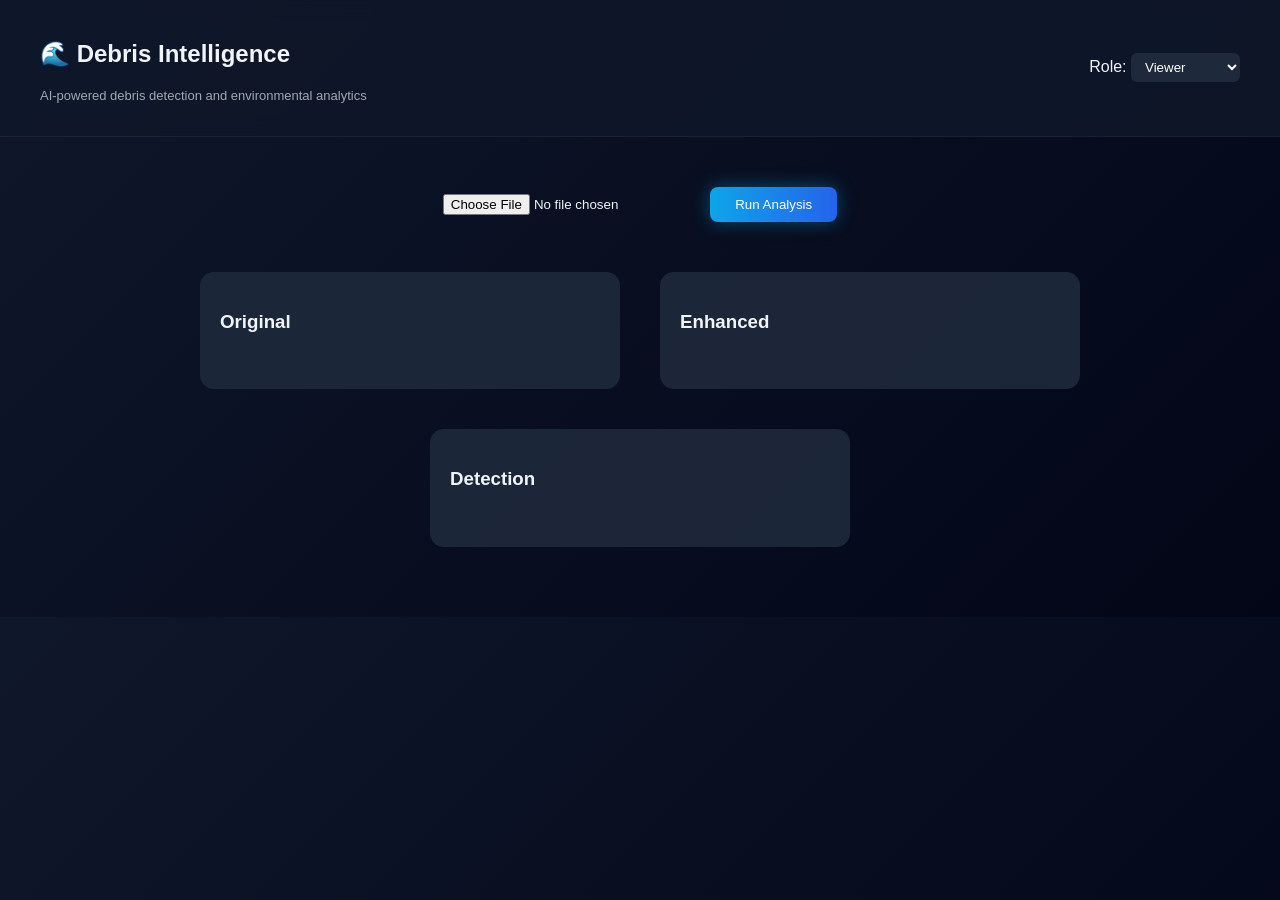
==== frontend/index.html @ 080b069a "Initial commit - Debris Intelligence full stack app" ====
<!DOCTYPE html>
<html>
<head>
    <title>Debris Intelligence</title>
    <link rel="stylesheet" href="style.css">
</head>
<body>

<div class="navbar">
    <div>
        <h2>🌊 Debris Intelligence</h2>
        <p class="tagline">AI-powered debris detection and environmental analytics</p>
    </div>
    <div>
        <label>Role:</label>
        <select id="roleSelect">
            <option value="viewer">Viewer</option>
            <option value="analyst">Analyst</option>
            <option value="researcher">Researcher</option>
        </select>
    </div>
</div>

<div class="upload-section">
    <input type="file" id="fileInput" accept="image/*,video/*">
    <button onclick="uploadFile()">Run Analysis</button>
    <p id="loading" class="hidden">Processing...</p>
</div>

<div id="results" class="hidden">

    <div class="card">
        <h3>Original</h3>
        <img id="originalImg" />
    </div>

    <div class="card">
        <h3>Enhanced</h3>
        <img id="enhancedImg" />
    </div>

    <div class="card">
        <h3>Detection</h3>
        <img id="detectedImg" />
    </div>

    <div class="card analystOnly hidden">
        <h3>Spatial Heatmap (Video Only)</h3>
        <img id="heatmapImg" />
    </div>

    <div class="card researcherOnly hidden">
        <h3>Analytics</h3>
        <div id="stats"></div>
    </div>

</div>

<script src="script.js"></script>
</body>
</html>
---- frontend/style.css ----
body {
    margin: 0;
    font-family: 'Segoe UI', sans-serif;
    background: linear-gradient(135deg, #0f172a, #020617);
    color: #f1f5f9;
}

.navbar {
    display: flex;
    justify-content: space-between;
    align-items: center;
    padding: 20px 40px;
    background: rgba(15, 23, 42, 0.9);
    backdrop-filter: blur(10px);
    border-bottom: 1px solid rgba(255,255,255,0.05);
}

.tagline {
    font-size: 13px;
    opacity: 0.65;
    margin-top: 4px;
}

select {
    padding: 6px 10px;
    background: #1e293b;
    color: white;
    border: none;
    border-radius: 6px;
}

.upload-section {
    text-align: center;
    margin: 50px 20px 30px 20px;
}

button {
    padding: 10px 25px;
    background: linear-gradient(90deg, #0ea5e9, #2563eb);
    border: none;
    border-radius: 8px;
    color: white;
    cursor: pointer;
    transition: 0.3s ease;
    box-shadow: 0 0 18px rgba(14,165,233,0.4);
    margin-left: 10px;
}

button:hover {
    background: #0284c7;
}

#results {
    display: flex;
    flex-wrap: wrap;
    justify-content: center;
    padding-bottom: 50px;
}

.card {
    background: rgba(30, 41, 59, 0.92);
    padding: 20px;
    margin: 20px;
    border-radius: 14px;
    width: 380px;
    transition: 0.3s ease;
    opacity: 0;
    animation: fadeIn 0.7s forwards;
}

.card:hover {
    transform: translateY(-6px);
}

img {
    width: 100%;
    border-radius: 10px;
    margin-top: 10px;
}

.hidden {
    display: none;
}

#stats p {
    margin: 6px 0;
    font-size: 14px;
}

@keyframes fadeIn {
    to { opacity: 1; }
}
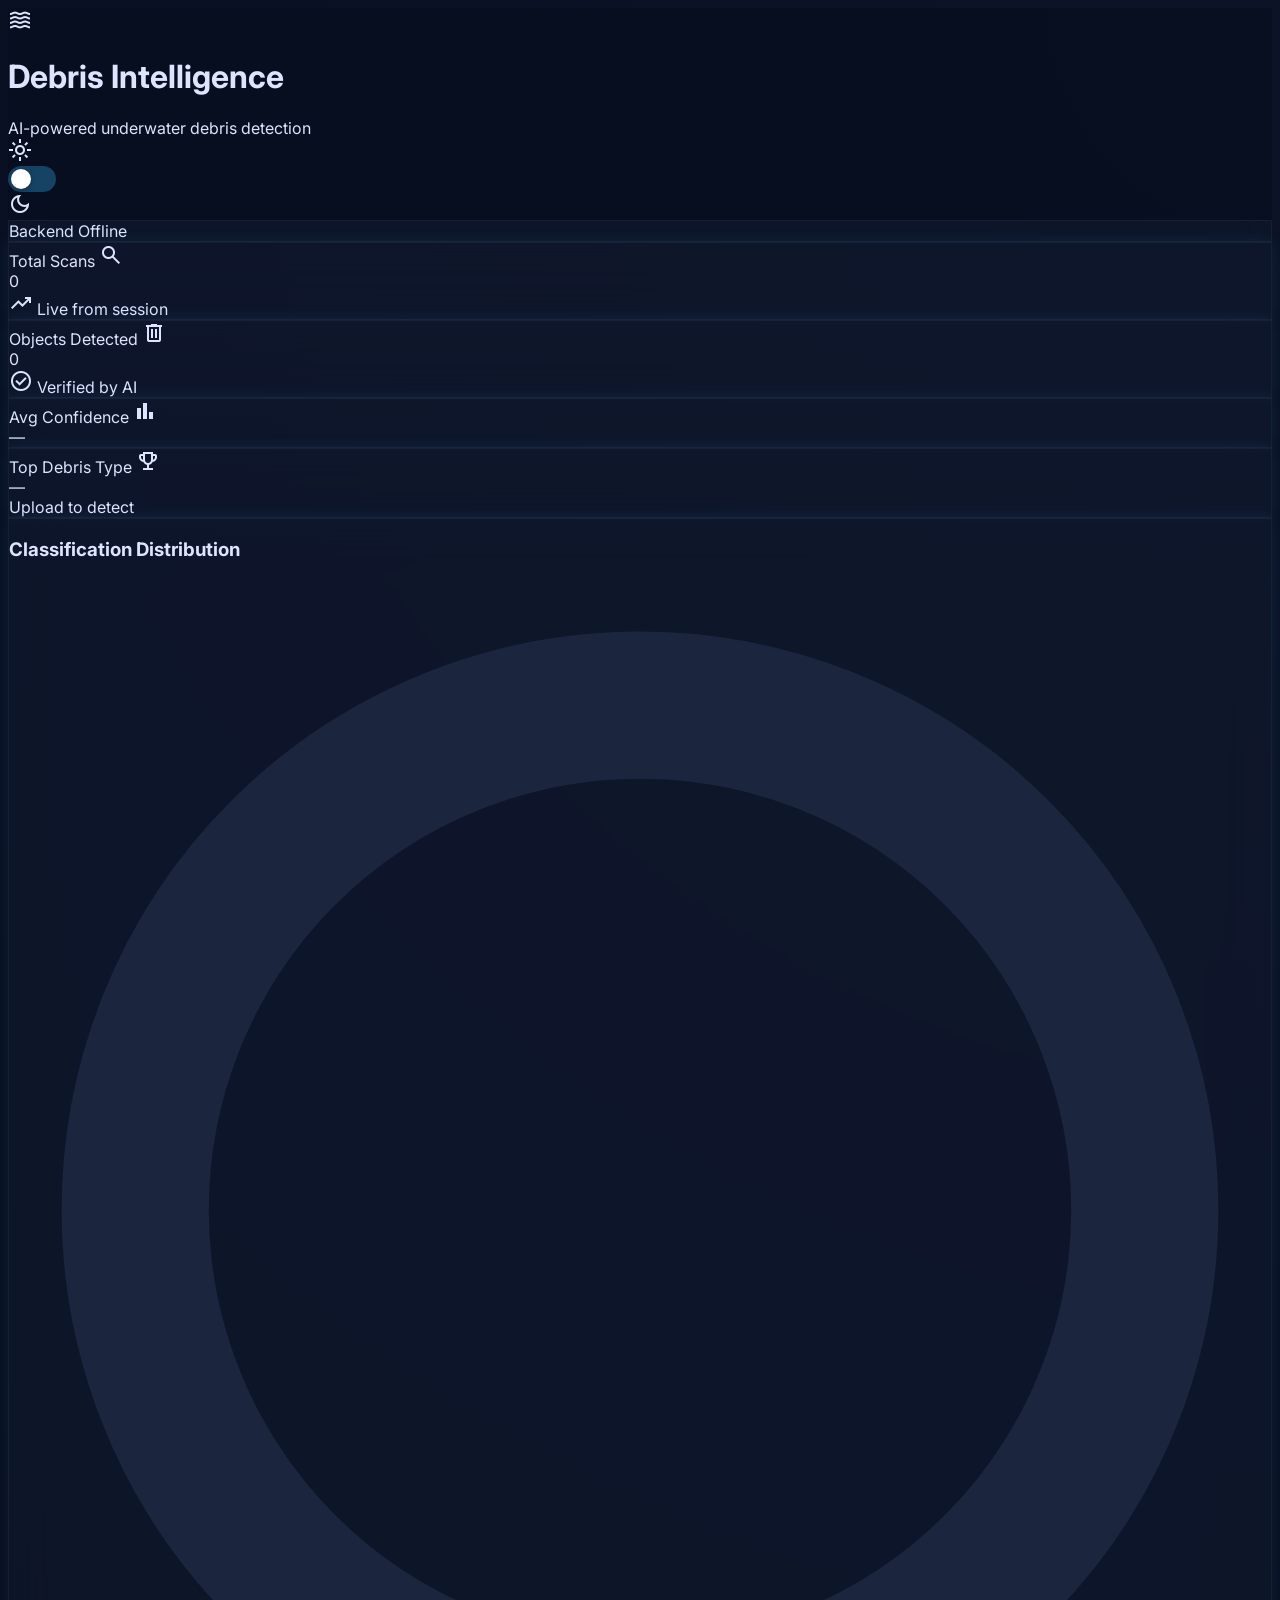
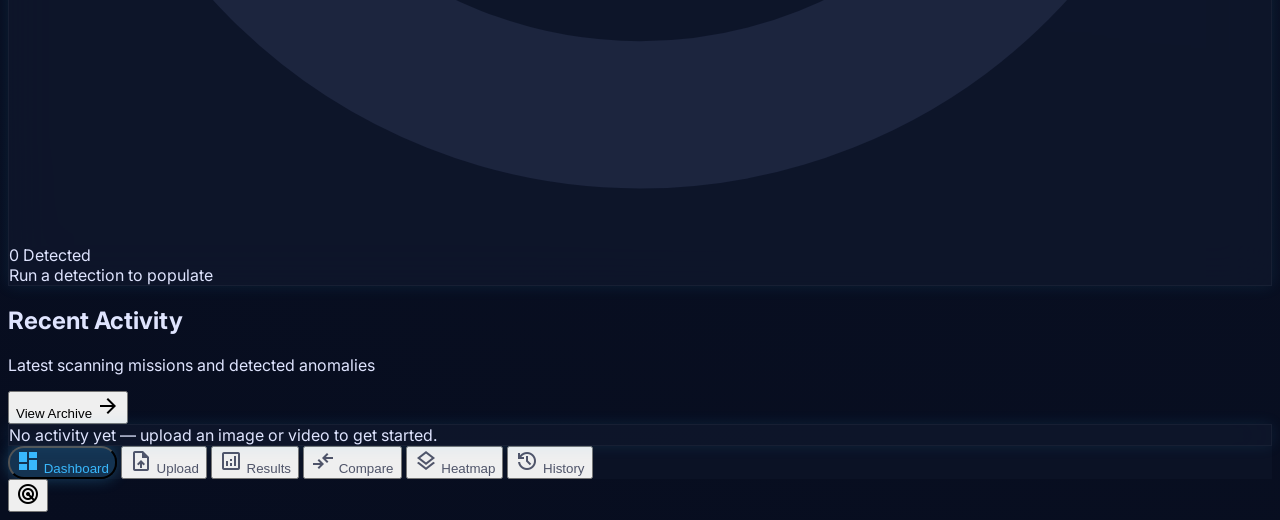
==== commit 28cd6635: "Add Streamlit frontend, revamped HTML dashboard, and stitch UI designs - Replace script.js/style.css" ====
--- a/frontend/index.html
+++ b/frontend/index.html
@@ -1,61 +1,1222 @@
 <!DOCTYPE html>
-<html>
+<html lang="en" class="dark">
 <head>
-    <title>Debris Intelligence</title>
-    <link rel="stylesheet" href="style.css">
+<meta charset="utf-8"/>
+<meta content="width=device-width, initial-scale=1.0" name="viewport"/>
+<title>Debris Intelligence Dashboard</title>
+<script src="https://cdn.tailwindcss.com?plugins=forms,container-queries"></script>
+<link href="https://fonts.googleapis.com/css2?family=Inter:wght@300;400;500;600;700;800;900&display=swap" rel="stylesheet"/>
+<link href="https://fonts.googleapis.com/css2?family=Material+Symbols+Outlined:wght,FILL@100..700,0..1&display=swap" rel="stylesheet"/>
+<script>
+tailwind.config = {
+  darkMode: "class",
+  theme: {
+    extend: {
+      colors: {
+        "primary": "#39b8fd",
+        "primary-dim": "#17a8ec",
+        "primary-fixed": "#34b5fa",
+        "primary-fixed-dim": "#17a8ec",
+        "primary-container": "#1faaef",
+        "on-primary": "#00324a",
+        "on-primary-fixed": "#00121e",
+        "secondary": "#2db7f2",
+        "secondary-dim": "#05a9e3",
+        "tertiary-fixed": "#65fde6",
+        "tertiary-fixed-dim": "#54eed8",
+        "error": "#ff716c",
+        "error-dim": "#d7383b",
+        "surface": "#070d1f",
+        "surface-dim": "#070d1f",
+        "surface-bright": "#222b47",
+        "surface-container-lowest": "#000000",
+        "surface-container-low": "#0c1326",
+        "surface-container": "#11192e",
+        "surface-container-high": "#171f36",
+        "surface-container-highest": "#1c253e",
+        "surface-variant": "#1c253e",
+        "on-surface": "#dfe4fe",
+        "on-surface-variant": "#a5aac2",
+        "outline": "#6f758b",
+        "outline-variant": "#41475b",
+        "inverse-on-surface": "#4f5469",
+        "inverse-primary": "#006591",
+
+        /* Light mode palette */
+        "lm-surface": "#f0f4ff",
+        "lm-surface-container": "#e2e8f5",
+        "lm-surface-container-high": "#d4dce8",
+        "lm-on-surface": "#0d1b2e",
+        "lm-on-surface-variant": "#3d4a60",
+        "lm-outline-variant": "#c0c8d8",
+      },
+      fontFamily: { "headline": ["Inter"], "body": ["Inter"], "label": ["Inter"] },
+      borderRadius: { "DEFAULT": "0.25rem", "lg": "0.5rem", "xl": "0.75rem", "2xl": "1.5rem", "full": "9999px" },
+    },
+  },
+}
+</script>
+<style>
+  /* ── Base ───────────────────────────────────────── */
+  body {
+    font-family: 'Inter', sans-serif;
+    min-height: 100dvh;
+    transition: background 0.3s, color 0.3s;
+  }
+  .dark body { background: radial-gradient(circle at top right, #0c1326, #070d1f); color: #dfe4fe; }
+  .light body { background: radial-gradient(circle at top right, #dce7f7, #f0f4ff); color: #0d1b2e; }
+
+  /* ── Glass panel ────────────────────────────────── */
+  .glass-panel {
+    backdrop-filter: blur(24px);
+    border: 1px solid rgba(65,71,91,0.2);
+    transition: background 0.3s, border-color 0.3s;
+  }
+  .dark .glass-panel { background: rgba(17,25,46,0.7); }
+  .light .glass-panel { background: rgba(224,232,245,0.75); border-color: rgba(57,184,253,0.2); }
+
+  /* ── Glow border ────────────────────────────────── */
+  .glow-border { box-shadow: 0 0 15px rgba(57,184,253,0.1); }
+  .light .glow-border { box-shadow: 0 0 15px rgba(57,184,253,0.18); }
+
+  /* ── Material icons ─────────────────────────────── */
+  .material-symbols-outlined { font-variation-settings: 'FILL' 0, 'wght' 400, 'GRAD' 0, 'opsz' 24; }
+
+  /* ── Depth gauge ────────────────────────────────── */
+  .depth-gauge-bg { height: 4px; width: 100%; border-radius: 999px; background: #41475b; position: relative; overflow: hidden; }
+  .light .depth-gauge-bg { background: #c0c8d8; }
+  .depth-gauge-fill { height: 100%; position: absolute; left: 0; top: 0; box-shadow: 0 0 10px rgba(57,184,253,0.5); transition: width 0.8s cubic-bezier(.4,0,.2,1); }
+
+  /* ── Upload zone ────────────────────────────────── */
+  .upload-zone {
+    border: 2px dashed rgba(57,184,253,0.3);
+    border-radius: 1rem;
+    transition: border-color 0.3s, background 0.3s;
+    cursor: pointer;
+  }
+  .upload-zone.drag-over, .upload-zone:hover { border-color: #39b8fd; background: rgba(57,184,253,0.05); }
+
+  /* ── Scrollbar ──────────────────────────────────── */
+  ::-webkit-scrollbar { width: 6px; height: 6px; }
+  ::-webkit-scrollbar-track { background: transparent; }
+  ::-webkit-scrollbar-thumb { background: rgba(57,184,253,0.4); border-radius: 3px; }
+
+  /* ── Nav active ─────────────────────────────────── */
+  .nav-active { background: rgba(57,184,253,0.2); color: #39b8fd !important; box-shadow: 0 0 15px rgba(57,184,253,0.3); border-radius: 1rem; }
+  .dark .nav-inactive { color: #4f5469; }
+  .light .nav-inactive { color: #6f758b; }
+
+  /* ── Section hidden ─────────────────────────────── */
+  .screen { display: none; }
+  .screen.active { display: block; }
+
+  /* ── Spinner ────────────────────────────────────── */
+  @keyframes spin { to { transform: rotate(360deg); } }
+  .spinner { animation: spin 0.9s linear infinite; }
+
+  /* ── Progress animated ──────────────────────────── */
+  @keyframes progressPulse { 0%,100%{opacity:1} 50%{opacity:0.65} }
+  .progress-pulse { animation: progressPulse 1.5s ease-in-out infinite; }
+
+  /* ── Toggle switch ──────────────────────────────── */
+  .toggle-track { width: 48px; height: 26px; border-radius: 999px; position: relative; cursor: pointer; transition: background 0.3s; }
+  .dark .toggle-track { background: rgba(57,184,253,0.3); }
+  .light .toggle-track { background: #39b8fd; }
+  .toggle-thumb { position: absolute; top: 3px; width: 20px; height: 20px; border-radius: 50%; background: white; transition: left 0.3s; box-shadow: 0 1px 4px rgba(0,0,0,0.3); }
+  .dark .toggle-thumb { left: 3px; }
+  .light .toggle-thumb { left: 25px; }
+
+  /* ── Header bg ──────────────────────────────────── */
+  .dark header { background: rgba(7,13,31,0.7); }
+  .light header { background: rgba(224,232,245,0.8); border-bottom-color: rgba(57,184,253,0.2) !important; }
+
+  /* ── Bottom nav ─────────────────────────────────── */
+  .dark nav.bottom-nav { background: rgba(12,19,38,0.85); border-color: rgba(57,184,253,0.1); }
+  .light nav.bottom-nav { background: rgba(210,224,240,0.9); border-color: rgba(57,184,253,0.2); }
+
+  /* ── Card bg for light ──────────────────────────── */
+  .light .bg-surface-container-high { background: #d4dce8 !important; }
+  .light .bg-surface-container-highest { background: #c8d2e0 !important; }
+  .light .text-on-surface { color: #0d1b2e !important; }
+  .light .text-on-surface-variant { color: #3d4a60 !important; }
+
+  /* ── Modal overlay ──────────────────────────────── */
+  #result-modal { display:none; position:fixed; inset:0; z-index:200; background:rgba(0,0,0,0.6); backdrop-filter:blur(4px); align-items:center; justify-content:center; }
+  #result-modal.open { display:flex; }
+  #modal-box { max-width:90vw; width:900px; max-height:90vh; overflow-y:auto; border-radius:1.5rem; }
+  .dark #modal-box { background:#11192e; border:1px solid rgba(57,184,253,0.15); }
+  .light #modal-box { background:#e8f0fa; border:1px solid rgba(57,184,253,0.3); }
+
+  /* ── Comparison slider ──────────────────────────── */
+  #compare-slider-wrap { position:relative; overflow:hidden; border-radius:1rem; user-select:none; }
+  #compare-slider-wrap img { display:block; width:100%; pointer-events:none; }
+  #compare-after { position:absolute; inset:0; overflow:hidden; }
+  #compare-after img { width:100%; height:100%; object-fit:cover; position:absolute; right:0; top:0; }
+  #compare-handle { position:absolute; top:0; bottom:0; width:3px; background:#39b8fd; cursor:ew-resize; box-shadow:0 0 10px #39b8fd; }
+  #compare-handle::before { content:''; position:absolute; top:50%; left:50%; transform:translate(-50%,-50%); width:28px; height:28px; border-radius:50%; background:#39b8fd; border:2px solid white; }
+
+  /* ── Heatmap point ──────────────────────────────── */
+  .hm-point { position:absolute; border-radius:50%; transform:translate(-50%,-50%); mix-blend-mode:screen; }
+</style>
 </head>
 <body>
 
-<div class="navbar">
-    <div>
-        <h2>🌊 Debris Intelligence</h2>
-        <p class="tagline">AI-powered debris detection and environmental analytics</p>
-    </div>
-    <div>
-        <label>Role:</label>
-        <select id="roleSelect">
-            <option value="viewer">Viewer</option>
-            <option value="analyst">Analyst</option>
-            <option value="researcher">Researcher</option>
-        </select>
-    </div>
+<!-- ═══════════════════ TOP APP BAR ═══════════════════ -->
+<header class="backdrop-blur-3xl sticky top-0 z-50 shadow-[0_0_15px_rgba(57,184,253,0.1)] flex items-center justify-between px-6 py-4 w-full border-b border-transparent">
+  <div class="flex items-center gap-4">
+    <span class="material-symbols-outlined text-[#39b8fd] text-3xl">waves</span>
+    <div class="flex flex-col">
+      <h1 class="text-[#39b8fd] font-black tracking-tighter text-2xl">Debris Intelligence</h1>
+      <span class="text-xs uppercase tracking-widest font-semibold text-on-surface-variant">AI-powered underwater debris detection</span>
+    </div>
+  </div>
+  <div class="flex items-center gap-5">
+    <!-- Dark/Light toggle -->
+    <div class="flex items-center gap-2" title="Toggle dark/light mode">
+      <span class="material-symbols-outlined text-on-surface-variant text-base">light_mode</span>
+      <div class="toggle-track" id="theme-toggle" onclick="toggleTheme()">
+        <div class="toggle-thumb"></div>
+      </div>
+      <span class="material-symbols-outlined text-on-surface-variant text-base">dark_mode</span>
+    </div>
+    <!-- Backend status -->
+    <div class="flex items-center gap-2 px-3 py-1.5 glass-panel rounded-full">
+      <span id="status-dot" class="w-2 h-2 rounded-full bg-gray-500"></span>
+      <span id="status-text" class="text-[10px] font-bold uppercase tracking-widest text-on-surface-variant">Connecting…</span>
+    </div>
+  </div>
+</header>
+
+<!-- ═══════════════════ SCREENS ═══════════════════ -->
+<main class="max-w-7xl mx-auto px-6 pt-10 pb-36">
+
+  <!-- ── DASHBOARD ─────────────────────────────────── -->
+  <section id="screen-dashboard" class="screen active space-y-12">
+    <div class="relative">
+      <div class="absolute -top-24 -left-24 w-96 h-96 bg-primary/5 rounded-full blur-[100px]"></div>
+      <div class="grid grid-cols-1 lg:grid-cols-12 gap-8 items-start">
+        <!-- Stat Cards 2×2 -->
+        <div class="lg:col-span-7 grid grid-cols-2 gap-4 md:gap-6">
+          <div class="glass-panel glow-border rounded-2xl p-6 flex flex-col justify-between h-44 hover:scale-[1.02] transition-transform duration-300">
+            <div class="flex justify-between items-start">
+              <span class="text-on-surface-variant text-xs font-bold uppercase tracking-widest">Total Scans</span>
+              <span class="material-symbols-outlined text-primary">search</span>
+            </div>
+            <div class="mt-4">
+              <span id="stat-scans" class="text-5xl font-black tracking-tighter text-on-surface">0</span>
+              <div class="text-[10px] text-tertiary-fixed mt-2 flex items-center gap-1">
+                <span class="material-symbols-outlined text-[12px]">trending_up</span> Live from session
+              </div>
+            </div>
+          </div>
+          <div class="glass-panel glow-border rounded-2xl p-6 flex flex-col justify-between h-44 hover:scale-[1.02] transition-transform duration-300">
+            <div class="flex justify-between items-start">
+              <span class="text-on-surface-variant text-xs font-bold uppercase tracking-widest">Objects Detected</span>
+              <span class="material-symbols-outlined text-primary">delete</span>
+            </div>
+            <div class="mt-4">
+              <span id="stat-objects" class="text-5xl font-black tracking-tighter text-on-surface">0</span>
+              <div class="text-[10px] text-tertiary-fixed mt-2 flex items-center gap-1">
+                <span class="material-symbols-outlined text-[12px]">check_circle</span> Verified by AI
+              </div>
+            </div>
+          </div>
+          <div class="glass-panel glow-border rounded-2xl p-6 flex flex-col justify-between h-44 hover:scale-[1.02] transition-transform duration-300">
+            <div class="flex justify-between items-start">
+              <span class="text-on-surface-variant text-xs font-bold uppercase tracking-widest">Avg Confidence</span>
+              <span class="material-symbols-outlined text-primary">bar_chart</span>
+            </div>
+            <div class="mt-4">
+              <span id="stat-conf" class="text-5xl font-black tracking-tighter text-on-surface">—</span>
+              <div class="w-full bg-surface-container-highest h-1 rounded-full mt-3 overflow-hidden">
+                <div id="conf-bar" class="bg-primary h-full shadow-[0_0_8px_#39b8fd] transition-all duration-700" style="width:0%"></div>
+              </div>
+            </div>
+          </div>
+          <div class="glass-panel glow-border rounded-2xl p-6 flex flex-col justify-between h-44 hover:scale-[1.02] transition-transform duration-300">
+            <div class="flex justify-between items-start">
+              <span class="text-on-surface-variant text-xs font-bold uppercase tracking-widest">Top Debris Type</span>
+              <span class="material-symbols-outlined text-primary">emoji_events</span>
+            </div>
+            <div class="mt-4">
+              <span id="stat-top" class="text-4xl font-black tracking-tighter text-tertiary-fixed">—</span>
+              <div id="stat-top-sub" class="flex gap-1 mt-2">
+                <span class="text-[10px] text-on-surface-variant">Upload to detect</span>
+              </div>
+            </div>
+          </div>
+        </div>
+        <!-- Distribution donut -->
+        <div class="lg:col-span-5 glass-panel glow-border rounded-2xl p-8 flex flex-col min-h-[380px]">
+          <h3 class="text-on-surface-variant text-xs font-bold uppercase tracking-widest mb-6">Classification Distribution</h3>
+          <div class="flex-grow flex items-center justify-center relative">
+            <svg id="donut-svg" viewBox="0 0 120 120" class="w-48 h-48 -rotate-90">
+              <circle cx="60" cy="60" r="48" fill="none" stroke="#1c253e" stroke-width="14"/>
+              <!-- arcs inserted by JS -->
+            </svg>
+            <div class="absolute flex flex-col items-center">
+              <span id="donut-total" class="text-4xl font-bold text-on-surface">0</span>
+              <span class="text-[10px] text-on-surface-variant uppercase tracking-widest">Detected</span>
+            </div>
+          </div>
+          <div id="donut-legend" class="grid grid-cols-2 gap-3 mt-4 text-xs font-medium">
+            <span class="text-on-surface-variant">Run a detection to populate</span>
+          </div>
+        </div>
+      </div>
+    </div>
+
+    <!-- Recent Activity -->
+    <section class="space-y-6">
+      <div class="flex items-end justify-between">
+        <div>
+          <h2 class="text-2xl font-bold tracking-tight text-on-surface">Recent Activity</h2>
+          <p class="text-sm text-on-surface-variant">Latest scanning missions and detected anomalies</p>
+        </div>
+        <button onclick="showScreen('history')" class="text-primary text-xs font-bold uppercase tracking-widest flex items-center gap-2 hover:opacity-80 transition-opacity">
+          View Archive <span class="material-symbols-outlined text-sm">arrow_forward</span>
+        </button>
+      </div>
+      <div id="activity-list" class="space-y-4">
+        <div class="glass-panel glow-border rounded-2xl p-6 flex items-center justify-center text-on-surface-variant text-sm">
+          No activity yet — upload an image or video to get started.
+        </div>
+      </div>
+    </section>
+  </section>
+
+  <!-- ── UPLOAD & ANALYZE ───────────────────────────── -->
+  <section id="screen-upload" class="screen space-y-10">
+    <div class="grid grid-cols-1 md:grid-cols-12 gap-8 items-end">
+      <div class="md:col-span-7">
+        <h2 class="text-4xl font-extrabold tracking-tight mb-4 text-on-surface">
+          Deep Sea <span class="text-primary">Object Detection</span>
+        </h2>
+        <p class="text-on-surface-variant text-lg max-w-xl">
+          Deploy neural networks to identify anthropogenic debris in high-turbidity marine environments.
+        </p>
+      </div>
+      <div class="md:col-span-5 flex justify-end">
+        <div class="glass-panel p-4 rounded-2xl flex items-center gap-4">
+          <div class="w-2 h-12 bg-primary rounded-full shadow-[0_0_10px_rgba(57,184,253,0.5)]"></div>
+          <div>
+            <div class="text-[10px] text-on-surface-variant font-bold uppercase tracking-widest">Backend</div>
+            <div id="latency-display" class="text-2xl font-black text-on-surface">—</div>
+          </div>
+        </div>
+      </div>
+    </div>
+
+    <!-- Upload Zone -->
+    <div class="relative group">
+      <div class="absolute -inset-1 bg-gradient-to-r from-primary/20 to-tertiary-fixed/20 rounded-2xl blur-xl opacity-25 group-hover:opacity-50 transition duration-1000"></div>
+      <div id="upload-zone" class="relative glass-panel upload-zone p-12 flex flex-col items-center justify-center transition-all duration-300"
+           onclick="document.getElementById('file-input').click()"
+           ondragover="event.preventDefault();this.classList.add('drag-over')"
+           ondragleave="this.classList.remove('drag-over')"
+           ondrop="handleDrop(event)">
+        <div class="w-20 h-20 rounded-full bg-primary/10 flex items-center justify-center mb-6 shadow-[0_0_30px_rgba(57,184,253,0.15)]">
+          <span class="material-symbols-outlined text-primary text-4xl">cloud_upload</span>
+        </div>
+        <h3 class="text-xl font-bold text-on-surface mb-2">Drag & drop or tap to upload</h3>
+        <p class="text-on-surface-variant text-sm font-medium tracking-wide">Supports: JPG, PNG, MP4, AVI, MOV, MKV</p>
+        <div class="mt-6 flex gap-3">
+          <span class="px-3 py-1 rounded-full bg-surface-variant text-[10px] text-on-surface-variant font-bold border border-outline-variant/20 uppercase">Max 500MB</span>
+          <span class="px-3 py-1 rounded-full bg-surface-variant text-[10px] text-on-surface-variant font-bold border border-outline-variant/20 uppercase">4K Ready</span>
+        </div>
+        <input id="file-input" type="file" accept=".jpg,.jpeg,.png,.mp4,.avi,.mov,.mkv" class="hidden" onchange="handleFileSelect(event)"/>
+      </div>
+    </div>
+
+    <!-- File info + progress (hidden until file selected) -->
+    <div id="file-selected-section" class="hidden grid grid-cols-1 lg:grid-cols-2 gap-8">
+      <!-- File Card -->
+      <div class="glass-panel rounded-2xl overflow-hidden flex flex-col">
+        <div class="p-6 flex items-center justify-between border-b border-outline-variant/10">
+          <div class="flex items-center gap-3">
+            <span class="material-symbols-outlined text-primary">inventory_2</span>
+            <span class="text-sm font-bold tracking-tight text-on-surface uppercase">Input Source</span>
+          </div>
+          <button onclick="clearFile()" class="text-error-dim text-xs font-bold hover:underline">Remove</button>
+        </div>
+        <div class="p-6 flex gap-6 items-center">
+          <div id="file-thumb" class="w-32 h-20 rounded-xl overflow-hidden bg-surface-container-highest flex items-center justify-center flex-shrink-0 border border-outline-variant/20">
+            <span class="material-symbols-outlined text-on-surface-variant text-3xl">image</span>
+          </div>
+          <div class="flex-grow">
+            <div id="file-name" class="text-on-surface font-bold truncate">—</div>
+            <div id="file-meta" class="text-on-surface-variant text-xs mt-1">—</div>
+            <div class="mt-3 flex gap-2">
+              <span class="w-2 h-2 rounded-full bg-tertiary-fixed"></span>
+              <span class="text-[10px] text-on-surface-variant uppercase font-bold">Ready to process</span>
+            </div>
+          </div>
+        </div>
+      </div>
+      <!-- Progress Card -->
+      <div class="glass-panel rounded-2xl p-8 flex flex-col justify-center space-y-6">
+        <div id="idle-state">
+          <p class="text-on-surface-variant text-sm">Click <strong class="text-primary">Run Detection</strong> below to start inference.</p>
+        </div>
+        <div id="progress-state" class="hidden space-y-4">
+          <div class="flex justify-between items-end">
+            <div>
+              <div class="flex items-center gap-2 mb-1">
+                <span class="relative flex h-2 w-2">
+                  <span class="animate-ping absolute inline-flex h-full w-full rounded-full bg-primary opacity-75"></span>
+                  <span class="relative inline-flex rounded-full h-2 w-2 bg-primary"></span>
+                </span>
+                <span class="text-xs font-bold text-primary uppercase tracking-widest">Active Processing</span>
+              </div>
+              <h4 id="progress-label" class="text-lg font-bold text-on-surface">Running YOLOv8 inference…</h4>
+            </div>
+            <div id="progress-pct" class="text-3xl font-black text-primary">0%</div>
+          </div>
+          <div class="relative h-2 w-full bg-surface-container-highest rounded-full overflow-hidden border border-outline-variant/10">
+            <div id="progress-bar" class="absolute top-0 left-0 h-full bg-gradient-to-r from-secondary to-primary shadow-[0_0_15px_rgba(57,184,253,0.5)] transition-all duration-300 progress-pulse" style="width:0%"></div>
+          </div>
+          <p id="progress-detail" class="text-xs text-on-surface-variant">CLAHE enhancement + object classification in progress…</p>
+        </div>
+      </div>
+    </div>
+
+    <!-- Run Button -->
+    <div id="run-btn-wrap" class="hidden flex justify-center pt-4">
+      <button id="run-btn" onclick="runDetection()" class="relative group px-12 py-5 rounded-2xl overflow-hidden transition-all duration-300 hover:scale-105 active:scale-95">
+        <div class="absolute inset-0 bg-gradient-to-r from-secondary to-primary"></div>
+        <div class="absolute inset-0 bg-white/10 opacity-0 group-hover:opacity-100 transition-opacity"></div>
+        <div class="relative flex items-center gap-4">
+          <span class="material-symbols-outlined text-on-primary font-bold">search_insights</span>
+          <span class="text-on-primary font-black tracking-wider uppercase">Run Detection</span>
+        </div>
+      </button>
+    </div>
+  </section>
+
+  <!-- ── DETECTION RESULTS ──────────────────────────── -->
+  <section id="screen-results" class="screen space-y-10">
+    <header class="flex items-center justify-between">
+      <div class="flex items-center gap-3">
+        <span class="material-symbols-outlined text-primary">waves</span>
+        <h1 class="font-bold text-on-surface text-xl">Detection Results</h1>
+      </div>
+      <div id="results-badge" class="bg-primary/10 border border-primary/20 px-3 py-1 rounded-full hidden">
+        <span id="results-badge-txt" class="text-primary text-xs font-bold tracking-wider uppercase">— Objects Found</span>
+      </div>
+    </header>
+
+    <!-- No result placeholder -->
+    <div id="no-results-msg" class="glass-panel glow-border rounded-2xl p-16 flex flex-col items-center gap-4 text-center">
+      <span class="material-symbols-outlined text-on-surface-variant text-5xl">analytics</span>
+      <p class="text-on-surface-variant">No results yet. Go to <button onclick="showScreen('upload')" class="text-primary underline">Upload & Analyze</button> and run detection first.</p>
+    </div>
+
+    <!-- Result content -->
+    <div id="results-content" class="hidden space-y-10">
+      <!-- Image strip: original / enhanced / detected -->
+      <section class="grid grid-cols-1 md:grid-cols-3 gap-6">
+        <div class="glass-panel rounded-2xl overflow-hidden group">
+          <div class="p-3 border-b border-outline-variant/10 flex items-center justify-between">
+            <span class="text-xs font-bold text-on-surface-variant uppercase tracking-widest">Original</span>
+            <span class="bg-surface-variant text-on-surface-variant text-[10px] font-bold px-2 py-0.5 rounded-full uppercase">RAW</span>
+          </div>
+          <img id="img-original" src="" alt="Original" class="w-full object-cover max-h-64"/>
+        </div>
+        <div class="glass-panel rounded-2xl overflow-hidden ring-2 ring-primary/20">
+          <div class="p-3 border-b border-outline-variant/10 flex items-center justify-between">
+            <span class="text-xs font-bold text-on-surface-variant uppercase tracking-widest">Enhanced (CLAHE)</span>
+            <span class="bg-primary/20 text-primary text-[10px] font-bold px-2 py-0.5 rounded-full uppercase border border-primary/40">Enhanced</span>
+          </div>
+          <img id="img-enhanced" src="" alt="Enhanced" class="w-full object-cover max-h-64"/>
+        </div>
+        <div class="glass-panel rounded-2xl overflow-hidden">
+          <div class="p-3 border-b border-outline-variant/10 flex items-center justify-between">
+            <span class="text-xs font-bold text-on-surface-variant uppercase tracking-widest">Detection Output</span>
+            <span class="bg-tertiary-fixed/20 text-tertiary-fixed text-[10px] font-bold px-2 py-0.5 rounded-full uppercase border border-tertiary-fixed/40">Detected</span>
+          </div>
+          <img id="img-detected" src="" alt="Detected" class="w-full object-cover max-h-64"/>
+        </div>
+      </section>
+
+      <!-- Bento: class breakdown + summary -->
+      <div class="grid grid-cols-1 md:grid-cols-12 gap-6">
+        <div class="md:col-span-8 glass-panel rounded-2xl p-8 space-y-6">
+          <div class="flex justify-between items-end">
+            <div>
+              <p class="text-[10px] font-bold uppercase tracking-widest text-primary mb-1">Analytics</p>
+              <h2 class="text-2xl font-bold tracking-tight text-on-surface">Class Breakdown</h2>
+            </div>
+          </div>
+          <div id="class-bars" class="space-y-5"></div>
+        </div>
+        <div class="md:col-span-4 flex flex-col gap-6">
+          <div class="glass-panel rounded-2xl p-8 flex-1 flex flex-col justify-between border-l-2 border-primary/40">
+            <p class="text-[10px] font-bold uppercase tracking-widest text-primary mb-6">Model Summary</p>
+            <div class="space-y-4">
+              <div class="flex justify-between items-center">
+                <span class="text-on-surface-variant text-sm">Total Objects</span>
+                <span id="sum-total" class="text-2xl font-bold tracking-tight text-on-surface">—</span>
+              </div>
+              <div class="flex justify-between items-center">
+                <span class="text-on-surface-variant text-sm">Avg Confidence</span>
+                <span id="sum-conf" class="text-2xl font-bold tracking-tight text-on-surface">—</span>
+              </div>
+              <div class="flex justify-between items-center">
+                <span class="text-on-surface-variant text-sm">Unique Classes</span>
+                <span id="sum-classes" class="text-2xl font-bold tracking-tight text-on-surface">—</span>
+              </div>
+            </div>
+            <div class="mt-8 pt-6 border-t border-outline-variant/30 flex items-center justify-between">
+              <div>
+                <p class="text-[10px] text-on-surface-variant uppercase tracking-widest">Inference Engine</p>
+                <p class="text-lg font-bold text-primary">YOLOv8</p>
+              </div>
+              <span class="material-symbols-outlined text-4xl text-primary/20">memory</span>
+            </div>
+          </div>
+          <button onclick="exportReport()" class="w-full py-4 bg-primary text-on-primary font-bold rounded-2xl shadow-[0_0_20px_rgba(57,184,253,0.3)] hover:brightness-110 active:scale-95 transition-all flex items-center justify-center gap-2">
+            <span class="material-symbols-outlined">download</span> Export Report
+          </button>
+        </div>
+      </div>
+    </div>
+  </section>
+
+  <!-- ── HEATMAP ────────────────────────────────────── -->
+  <section id="screen-heatmap" class="screen">
+    <div class="grid grid-cols-1 lg:grid-cols-12 gap-8">
+      <!-- Left panel -->
+      <div class="lg:col-span-4 space-y-6">
+        <div class="glass-panel glow-border rounded-2xl p-6">
+          <div class="flex items-center justify-between mb-6">
+            <h2 class="text-sm font-bold tracking-widest uppercase text-on-surface">Hotspot Analysis</h2>
+            <span class="material-symbols-outlined text-primary">analytics</span>
+          </div>
+          <div class="space-y-4">
+            <div class="flex justify-between items-end border-b border-outline-variant/10 pb-2">
+              <span class="text-on-surface-variant text-xs font-medium">Total Detection Points</span>
+              <span id="hm-points" class="text-2xl font-black text-primary tracking-tighter">—</span>
+            </div>
+            <div class="flex justify-between items-end border-b border-outline-variant/10 pb-2">
+              <span class="text-on-surface-variant text-xs font-medium">Video Filename</span>
+              <span id="hm-filename" class="text-sm font-bold text-on-surface truncate max-w-[140px]">—</span>
+            </div>
+            <div class="flex justify-between items-end">
+              <span class="text-on-surface-variant text-xs font-medium">Status</span>
+              <span id="hm-status" class="text-sm font-bold text-secondary">Awaiting upload</span>
+            </div>
+          </div>
+          <div class="mt-6">
+            <button onclick="downloadHeatmapCSV()" id="hm-csv-btn" disabled class="w-full py-4 bg-gradient-to-r from-primary to-secondary rounded-xl font-bold text-on-primary text-sm flex items-center justify-center gap-2 hover:opacity-90 transition-all active:scale-95 shadow-[0_0_20px_rgba(57,184,253,0.3)] disabled:opacity-40 disabled:cursor-not-allowed">
+              <span class="material-symbols-outlined text-lg">download</span> Export CSV Data
+            </button>
+          </div>
+        </div>
+        <div class="glass-panel glow-border rounded-2xl p-6">
+          <div class="flex items-center gap-3 mb-4">
+            <span class="material-symbols-outlined text-on-surface-variant">video_settings</span>
+            <h2 class="text-sm font-bold tracking-widest uppercase text-on-surface">Video Source</h2>
+          </div>
+          <div class="space-y-3">
+            <div class="bg-surface-container/50 p-3 rounded-lg">
+              <p class="text-[10px] text-on-surface-variant uppercase font-bold tracking-tighter">Filename</p>
+              <p id="hm-vid-name" class="text-sm font-semibold text-primary truncate">—</p>
+            </div>
+            <div class="bg-surface-container/50 p-3 rounded-lg">
+              <p class="text-[10px] text-on-surface-variant uppercase font-bold tracking-tighter">Output Video</p>
+              <p id="hm-vid-out" class="text-sm font-semibold text-on-surface truncate">—</p>
+            </div>
+          </div>
+        </div>
+      </div>
+      <!-- Right: heatmap visual -->
+      <div class="lg:col-span-8">
+        <div class="glass-panel glow-border rounded-2xl overflow-hidden relative min-h-[520px] flex flex-col">
+          <div class="p-6 flex justify-between items-center">
+            <div>
+              <h2 class="text-lg font-black text-on-surface tracking-tight">Debris Spatial Heatmap</h2>
+              <p class="text-xs text-on-surface-variant">Pixel-coordinate frequency map from video analysis</p>
+            </div>
+          </div>
+          <!-- Heatmap image (from backend) or placeholder -->
+          <div class="flex-grow relative bg-gradient-to-br from-surface-container-high to-surface-dim mx-4 mb-4 rounded-xl border border-outline-variant/10 overflow-hidden min-h-[380px] flex items-center justify-center">
+            <div class="absolute inset-0 opacity-10 pointer-events-none" style="background-image:linear-gradient(#39b8fd 1px,transparent 1px),linear-gradient(90deg,#39b8fd 1px,transparent 1px);background-size:40px 40px;"></div>
+            <img id="heatmap-img" src="" alt="Heatmap" class="hidden w-full h-full object-contain absolute inset-0"/>
+            <div id="heatmap-placeholder" class="flex flex-col items-center gap-3 text-on-surface-variant">
+              <span class="material-symbols-outlined text-5xl">layers</span>
+              <p class="text-sm">Upload a video and run detection to generate a heatmap.</p>
+            </div>
+            <!-- Color legend -->
+            <div class="absolute bottom-4 right-4 glass-panel p-3 rounded-xl w-52 z-10">
+              <div class="flex justify-between text-[8px] font-black uppercase tracking-widest text-on-surface-variant mb-1">
+                <span>Low</span><span>Medium</span><span>High</span>
+              </div>
+              <div class="h-2 w-full bg-gradient-to-r from-[#006591] via-yellow-400 to-error rounded-full"></div>
+            </div>
+          </div>
+        </div>
+      </div>
+    </div>
+  </section>
+
+  <!-- ── BEFORE & AFTER ─────────────────────────────── -->
+  <section id="screen-compare" class="screen space-y-10">
+    <header class="flex items-center justify-between">
+      <div>
+        <h1 class="text-xl font-bold text-primary uppercase tracking-widest">Before & After</h1>
+        <p class="text-xs text-on-surface-variant uppercase tracking-tighter">Image Enhancement Comparison</p>
+      </div>
+    </header>
+
+    <!-- View toggle -->
+    <div class="flex justify-center">
+      <div class="glass-panel p-1.5 rounded-2xl flex items-center gap-1 shadow-inner">
+        <button id="view-side" onclick="setCompareView('side')" class="px-6 py-2 rounded-xl text-sm font-bold transition-all bg-primary/20 text-primary shadow-[0_0_10px_rgba(57,184,253,0.2)]">Side by Side</button>
+        <button id="view-slider" onclick="setCompareView('slider')" class="px-6 py-2 rounded-xl text-sm font-medium text-on-surface-variant hover:text-on-surface transition-all">Slider</button>
+      </div>
+    </div>
+
+    <!-- Side by side view -->
+    <div id="compare-side" class="grid grid-cols-1 md:grid-cols-3 gap-8">
+      <div class="glass-panel rounded-2xl overflow-hidden">
+        <div class="p-3 border-b border-outline-variant/10 flex items-center justify-between">
+          <span class="bg-surface-variant text-on-surface-variant text-[10px] font-bold px-2 py-0.5 rounded-full uppercase">RAW</span>
+          <h3 class="text-sm font-bold text-on-surface">Original</h3>
+        </div>
+        <div class="aspect-[4/3] bg-surface-container flex items-center justify-center">
+          <img id="cmp-original" src="" alt="Original" class="w-full h-full object-cover hidden"/>
+          <span id="cmp-orig-ph" class="material-symbols-outlined text-on-surface-variant text-4xl">image</span>
+        </div>
+      </div>
+      <div class="glass-panel rounded-2xl overflow-hidden ring-2 ring-primary/20">
+        <div class="p-3 border-b border-outline-variant/10 flex items-center justify-between">
+          <span class="bg-primary/20 text-primary text-[10px] font-bold px-2 py-0.5 rounded-full uppercase border border-primary/40">Enhanced</span>
+          <h3 class="text-sm font-bold text-on-surface">Enhanced (CLAHE)</h3>
+        </div>
+        <div class="aspect-[4/3] bg-surface-container flex items-center justify-center">
+          <img id="cmp-enhanced" src="" alt="Enhanced" class="w-full h-full object-cover hidden"/>
+          <span id="cmp-enh-ph" class="material-symbols-outlined text-on-surface-variant text-4xl">auto_fix_high</span>
+        </div>
+      </div>
+      <div class="glass-panel rounded-2xl overflow-hidden">
+        <div class="p-3 border-b border-outline-variant/10 flex items-center justify-between">
+          <span class="bg-tertiary-fixed/20 text-tertiary-fixed text-[10px] font-bold px-2 py-0.5 rounded-full uppercase border border-tertiary-fixed/40">Detected</span>
+          <h3 class="text-sm font-bold text-on-surface">Detection Output</h3>
+        </div>
+        <div class="aspect-[4/3] bg-surface-container flex items-center justify-center">
+          <img id="cmp-detected" src="" alt="Detected" class="w-full h-full object-cover hidden"/>
+          <span id="cmp-det-ph" class="material-symbols-outlined text-on-surface-variant text-4xl">search_insights</span>
+        </div>
+      </div>
+    </div>
+
+    <!-- Slider view -->
+    <div id="compare-slider-view" class="hidden">
+      <div id="compare-slider-wrap" class="relative overflow-hidden rounded-2xl select-none">
+        <img id="slider-before" src="" alt="Before" class="w-full block"/>
+        <div id="compare-after" style="width:50%">
+          <img id="slider-after" src="" alt="After" style="width:100%;height:100%;object-fit:cover;position:absolute;right:0;top:0"/>
+        </div>
+        <div id="compare-handle" style="left:50%">
+          <div style="position:absolute;top:50%;left:50%;transform:translate(-50%,-50%);width:32px;height:32px;border-radius:50%;background:#39b8fd;border:2px solid white;display:flex;align-items:center;justify-content:center">
+            <span class="material-symbols-outlined text-on-primary text-base" style="font-size:16px">compare_arrows</span>
+          </div>
+        </div>
+      </div>
+      <p class="text-center text-xs text-on-surface-variant mt-3">Drag the handle to compare Original vs Detected</p>
+    </div>
+
+    <!-- Metrics -->
+    <div id="compare-metrics" class="grid grid-cols-1 lg:grid-cols-3 gap-8 hidden">
+      <div class="lg:col-span-2 glass-panel rounded-2xl p-8">
+        <h2 class="text-sm font-bold uppercase tracking-[0.2em] text-on-surface-variant flex items-center gap-2 mb-6">
+          <span class="w-2 h-2 rounded-full bg-primary"></span> Image Quality Metrics
+        </h2>
+        <div class="grid grid-cols-2 sm:grid-cols-4 gap-6">
+          <div><p class="text-[10px] text-on-surface-variant uppercase tracking-widest">Contrast</p><p class="text-3xl font-bold text-on-surface">+34%</p></div>
+          <div><p class="text-[10px] text-on-surface-variant uppercase tracking-widest">Brightness</p><p class="text-3xl font-bold text-on-surface">+12%</p></div>
+          <div><p class="text-[10px] text-on-surface-variant uppercase tracking-widest">Method</p><p class="text-xl font-bold text-primary">CLAHE</p></div>
+          <div><p class="text-[10px] text-on-surface-variant uppercase tracking-widest">Avg Conf</p><p id="cmp-conf" class="text-xl font-bold text-on-surface">—</p></div>
+        </div>
+      </div>
+      <div class="glass-panel rounded-2xl p-8 flex flex-col items-center">
+        <h3 class="text-[10px] font-bold uppercase tracking-widest text-on-surface-variant mb-6">Objects Detected</h3>
+        <span id="cmp-total" class="text-5xl font-black text-primary tracking-tighter">—</span>
+        <p class="text-xs text-on-surface-variant mt-2">total detections</p>
+      </div>
+    </div>
+    <div id="compare-empty" class="glass-panel glow-border rounded-2xl p-12 flex flex-col items-center gap-4 text-center">
+      <span class="material-symbols-outlined text-on-surface-variant text-5xl">compare</span>
+      <p class="text-on-surface-variant">Run an <button onclick="showScreen('upload')" class="text-primary underline">image detection</button> first to populate the comparison view.</p>
+    </div>
+  </section>
+
+  <!-- ── ACTIVITY HISTORY ───────────────────────────── -->
+  <section id="screen-history" class="screen space-y-8">
+    <div class="flex items-center justify-between">
+      <div>
+        <span class="text-on-surface-variant text-xs uppercase tracking-[0.2em] font-bold">Mission Analytics</span>
+        <div class="flex items-baseline gap-3 mt-1">
+          <span id="hist-total-scans" class="text-4xl font-extrabold tracking-tighter text-on-surface">0</span>
+          <span class="text-on-surface-variant text-sm font-medium">Total Sessions</span>
+          <div class="h-4 w-[1px] bg-outline-variant/30 mx-2"></div>
+          <span id="hist-total-objects" class="text-4xl font-extrabold tracking-tighter text-primary">0</span>
+          <span class="text-on-surface-variant text-sm font-medium">Objects Detected</span>
+        </div>
+      </div>
+      <div class="flex items-center gap-3">
+        <!-- Filter chips -->
+        <div class="flex gap-2 overflow-x-auto pb-1">
+          <button onclick="filterHistory('all')" data-filter="all" class="filter-chip px-4 py-2 rounded-full bg-primary text-on-primary font-bold text-sm shadow-[0_0_10px_rgba(57,184,253,0.3)] whitespace-nowrap">All</button>
+          <button onclick="filterHistory('image')" data-filter="image" class="filter-chip px-4 py-2 rounded-full glass-panel text-on-surface-variant border border-outline-variant/20 whitespace-nowrap text-sm">Images</button>
+          <button onclick="filterHistory('video')" data-filter="video" class="filter-chip px-4 py-2 rounded-full glass-panel text-on-surface-variant border border-outline-variant/20 whitespace-nowrap text-sm">Videos</button>
+        </div>
+        <button onclick="clearHistory()" class="text-error-dim font-semibold text-sm px-4 py-2 hover:bg-error-dim/10 transition-colors rounded-xl border border-error-dim/20">Clear All</button>
+      </div>
+    </div>
+
+    <div id="history-list" class="space-y-4">
+      <div class="glass-panel glow-border rounded-2xl p-6 flex items-center justify-center text-on-surface-variant text-sm">
+        No history yet.
+      </div>
+    </div>
+  </section>
+
+</main>
+
+<!-- ═══════════════════ BOTTOM NAV ═══════════════════ -->
+<nav class="bottom-nav fixed bottom-0 left-0 w-full z-50 flex justify-around items-center px-4 pb-6 pt-2 backdrop-blur-2xl rounded-t-[2rem] border-t shadow-[0_-10px_40px_rgba(0,0,0,0.4)]">
+  <button onclick="showScreen('dashboard')" data-nav="dashboard" class="nav-btn nav-active flex flex-col items-center p-3">
+    <span class="material-symbols-outlined" style="font-variation-settings:'FILL' 1">dashboard</span>
+    <span class="text-[10px] font-medium uppercase tracking-tighter mt-1">Dashboard</span>
+  </button>
+  <button onclick="showScreen('upload')" data-nav="upload" class="nav-btn nav-inactive flex flex-col items-center p-3 hover:text-primary transition-all">
+    <span class="material-symbols-outlined">upload_file</span>
+    <span class="text-[10px] font-medium uppercase tracking-tighter mt-1">Upload</span>
+  </button>
+  <button onclick="showScreen('results')" data-nav="results" class="nav-btn nav-inactive flex flex-col items-center p-3 hover:text-primary transition-all">
+    <span class="material-symbols-outlined">analytics</span>
+    <span class="text-[10px] font-medium uppercase tracking-tighter mt-1">Results</span>
+  </button>
+  <button onclick="showScreen('compare')" data-nav="compare" class="nav-btn nav-inactive flex flex-col items-center p-3 hover:text-primary transition-all">
+    <span class="material-symbols-outlined">compare_arrows</span>
+    <span class="text-[10px] font-medium uppercase tracking-tighter mt-1">Compare</span>
+  </button>
+  <button onclick="showScreen('heatmap')" data-nav="heatmap" class="nav-btn nav-inactive flex flex-col items-center p-3 hover:text-primary transition-all">
+    <span class="material-symbols-outlined">layers</span>
+    <span class="text-[10px] font-medium uppercase tracking-tighter mt-1">Heatmap</span>
+  </button>
+  <button onclick="showScreen('history')" data-nav="history" class="nav-btn nav-inactive flex flex-col items-center p-3 hover:text-primary transition-all">
+    <span class="material-symbols-outlined">history</span>
+    <span class="text-[10px] font-medium uppercase tracking-tighter mt-1">History</span>
+  </button>
+</nav>
+
+<!-- Floating Action Button -->
+<div class="fixed right-6 bottom-32 z-40">
+  <button onclick="showScreen('upload')" class="w-16 h-16 rounded-full bg-gradient-to-tr from-primary to-primary-container shadow-[0_0_30px_rgba(57,184,253,0.4)] flex items-center justify-center text-on-primary group overflow-hidden relative" title="New Scan">
+    <div class="absolute inset-0 bg-white/20 scale-0 group-hover:scale-100 transition-transform duration-500 rounded-full"></div>
+    <span class="material-symbols-outlined text-3xl animate-pulse">radar</span>
+  </button>
 </div>
 
-<div class="upload-section">
-    <input type="file" id="fileInput" accept="image/*,video/*">
-    <button onclick="uploadFile()">Run Analysis</button>
-    <p id="loading" class="hidden">Processing...</p>
-</div>
-
-<div id="results" class="hidden">
-
-    <div class="card">
-        <h3>Original</h3>
-        <img id="originalImg" />
-    </div>
-
-    <div class="card">
-        <h3>Enhanced</h3>
-        <img id="enhancedImg" />
-    </div>
-
-    <div class="card">
-        <h3>Detection</h3>
-        <img id="detectedImg" />
-    </div>
-
-    <div class="card analystOnly hidden">
-        <h3>Spatial Heatmap (Video Only)</h3>
-        <img id="heatmapImg" />
-    </div>
-
-    <div class="card researcherOnly hidden">
-        <h3>Analytics</h3>
-        <div id="stats"></div>
-    </div>
-
-</div>
-
-<script src="script.js"></script>
+<!-- ═══════════════════ SCRIPTS ═══════════════════ -->
+<script>
+/* ── Constants ──────────────────────────────────── */
+const API = 'http://127.0.0.1:8000';
+const CLASS_COLORS = {
+  Plastic: '#65fde6', Metal: '#34b5fa', Rubber: '#4f5469',
+  Fabric: '#d7383b', Glass: '#a5aac2',
+};
+function classColor(name) {
+  return CLASS_COLORS[name] || '#39b8fd';
+}
+
+/* ── Session state ──────────────────────────────── */
+let history = JSON.parse(localStorage.getItem('debris_history') || '[]');
+let lastImageResult = null;
+let lastVideoResult = null;
+let selectedFile = null;
+let heatmapCSVPath = null;
+
+/* ── Theme ──────────────────────────────────────── */
+function toggleTheme() {
+  const html = document.documentElement;
+  if (html.classList.contains('dark')) {
+    html.classList.replace('dark', 'light');
+    localStorage.setItem('theme', 'light');
+  } else {
+    html.classList.replace('light', 'dark');
+    localStorage.setItem('theme', 'dark');
+  }
+}
+(function initTheme() {
+  const t = localStorage.getItem('theme') || 'dark';
+  document.documentElement.classList.add(t);
+})();
+
+/* ── Navigation ─────────────────────────────────── */
+function showScreen(id) {
+  document.querySelectorAll('.screen').forEach(s => s.classList.remove('active'));
+  document.getElementById('screen-' + id)?.classList.add('active');
+  document.querySelectorAll('.nav-btn').forEach(b => {
+    b.classList.toggle('nav-active', b.dataset.nav === id);
+    b.classList.toggle('nav-inactive', b.dataset.nav !== id);
+  });
+  if (id === 'history') renderHistory();
+}
+
+/* ── Backend status ping ────────────────────────── */
+async function pingBackend() {
+  const dot = document.getElementById('status-dot');
+  const txt = document.getElementById('status-text');
+  const lbl = document.getElementById('latency-display');
+  try {
+    const t0 = Date.now();
+    const r = await fetch(API + '/docs', { method: 'HEAD', signal: AbortSignal.timeout(3000) });
+    const ms = Date.now() - t0;
+    dot.className = 'w-2 h-2 rounded-full bg-green-400';
+    txt.textContent = 'Backend Online';
+    if (lbl) lbl.textContent = ms + 'ms';
+  } catch {
+    dot.className = 'w-2 h-2 rounded-full bg-red-500';
+    txt.textContent = 'Backend Offline';
+    if (lbl) lbl.textContent = '—';
+  }
+}
+pingBackend();
+setInterval(pingBackend, 10000);
+
+/* ── File handling ──────────────────────────────── */
+function handleFileSelect(e) {
+  const file = e.target.files[0];
+  if (file) loadFile(file);
+}
+function handleDrop(e) {
+  e.preventDefault();
+  document.getElementById('upload-zone').classList.remove('drag-over');
+  const file = e.dataTransfer.files[0];
+  if (file) loadFile(file);
+}
+function loadFile(file) {
+  selectedFile = file;
+  const isVideo = file.type.startsWith('video');
+  document.getElementById('file-name').textContent = file.name;
+  document.getElementById('file-meta').textContent = (file.size / 1024 / 1024).toFixed(2) + ' MB • ' + (file.type || 'Unknown type');
+  // thumbnail
+  const thumb = document.getElementById('file-thumb');
+  if (!isVideo && file.type.startsWith('image')) {
+    const url = URL.createObjectURL(file);
+    thumb.innerHTML = `<img src="${url}" class="w-full h-full object-cover"/>`;
+  } else {
+    thumb.innerHTML = `<span class="material-symbols-outlined text-on-surface-variant text-3xl">${isVideo ? 'videocam' : 'image'}</span>`;
+  }
+  document.getElementById('file-selected-section').classList.remove('hidden');
+  document.getElementById('run-btn-wrap').classList.remove('hidden');
+  resetProgress();
+}
+function clearFile() {
+  selectedFile = null;
+  document.getElementById('file-input').value = '';
+  document.getElementById('file-selected-section').classList.add('hidden');
+  document.getElementById('run-btn-wrap').classList.add('hidden');
+}
+function resetProgress() {
+  document.getElementById('idle-state').classList.remove('hidden');
+  document.getElementById('progress-state').classList.add('hidden');
+  document.getElementById('progress-bar').style.width = '0%';
+  document.getElementById('progress-pct').textContent = '0%';
+}
+
+/* ── Run Detection ──────────────────────────────── */
+async function runDetection() {
+  if (!selectedFile) return;
+  const isVideo = selectedFile.type.startsWith('video');
+  const btn = document.getElementById('run-btn');
+  btn.disabled = true;
+
+  // switch to progress UI
+  document.getElementById('idle-state').classList.add('hidden');
+  document.getElementById('progress-state').classList.remove('hidden');
+  document.getElementById('progress-label').textContent = isVideo ? 'Running video + DeepSORT tracking…' : 'Running YOLOv8 inference…';
+  document.getElementById('progress-detail').textContent = isVideo
+    ? 'CLAHE enhancement + DeepSORT tracking running…'
+    : 'CLAHE enhancement + object classification in progress…';
+
+  // fake progress
+  let pct = 0;
+  const step = isVideo ? 0.8 : 2.5;
+  const ticker = setInterval(() => {
+    pct = Math.min(pct + step, 88);
+    document.getElementById('progress-bar').style.width = pct + '%';
+    document.getElementById('progress-pct').textContent = Math.round(pct) + '%';
+  }, 200);
+
+  try {
+    const formData = new FormData();
+    formData.append('file', selectedFile);
+    const endpoint = isVideo ? `${API}/detect-video-with-heatmap/` : `${API}/detect-image/`;
+    const resp = await fetch(endpoint, { method: 'POST', body: formData });
+    clearInterval(ticker);
+
+    if (!resp.ok) throw new Error('Server error: ' + resp.status);
+    const data = await resp.json();
+
+    document.getElementById('progress-bar').style.width = '100%';
+    document.getElementById('progress-pct').textContent = '100%';
+
+    // save to history
+    const entry = {
+      id: Date.now(),
+      filename: selectedFile.name,
+      type: isVideo ? 'video' : 'image',
+      timestamp: new Date().toISOString(),
+      total_objects: data.total_objects || 0,
+      average_confidence: data.average_confidence || 0,
+      class_counts: data.class_counts || {},
+    };
+    history.unshift(entry);
+    localStorage.setItem('debris_history', JSON.stringify(history));
+
+    if (!isVideo) {
+      lastImageResult = data;
+      populateResults(data);
+      populateCompare(data);
+      populateDashboard();
+      setTimeout(() => showScreen('results'), 600);
+    } else {
+      lastVideoResult = data;
+      populateHeatmap(data, selectedFile.name);
+      populateDashboard();
+      setTimeout(() => showScreen('heatmap'), 600);
+    }
+  } catch (err) {
+    clearInterval(ticker);
+    document.getElementById('progress-label').textContent = '⚠️ ' + err.message;
+    document.getElementById('progress-pct').textContent = '!';
+    document.getElementById('progress-detail').textContent = 'Make sure the backend is running: uvicorn main:app --reload';
+  } finally {
+    btn.disabled = false;
+  }
+}
+
+/* ── Populate Results ───────────────────────────── */
+function populateResults(data) {
+  const { original_base64, enhanced_base64, detected_base64, class_counts, class_percentages, total_objects, average_confidence } = data;
+
+  document.getElementById('no-results-msg').classList.add('hidden');
+  document.getElementById('results-content').classList.remove('hidden');
+  document.getElementById('results-badge').classList.remove('hidden');
+  document.getElementById('results-badge-txt').textContent = (total_objects || 0) + ' Objects Found';
+
+  if (original_base64) document.getElementById('img-original').src = 'data:image/jpeg;base64,' + original_base64;
+  if (enhanced_base64) document.getElementById('img-enhanced').src = 'data:image/jpeg;base64,' + enhanced_base64;
+  if (detected_base64) document.getElementById('img-detected').src = 'data:image/jpeg;base64,' + detected_base64;
+
+  document.getElementById('sum-total').textContent = total_objects || 0;
+  document.getElementById('sum-conf').textContent = average_confidence ? (average_confidence * 100).toFixed(1) + '%' : '—';
+  document.getElementById('sum-classes').textContent = Object.keys(class_counts || {}).length;
+
+  // Class bars
+  const bars = document.getElementById('class-bars');
+  bars.innerHTML = '';
+  for (const [cls, count] of Object.entries(class_counts || {})) {
+    const pct = (class_percentages || {})[cls] || Math.round(count / total_objects * 100);
+    const color = classColor(cls);
+    bars.innerHTML += `
+      <div class="space-y-2">
+        <div class="flex justify-between text-xs font-bold uppercase tracking-tighter">
+          <div class="flex items-center gap-2">
+            <span class="w-1.5 h-1.5 rounded-full" style="background:${color}"></span>
+            <span class="text-on-surface">${cls}</span>
+          </div>
+          <span class="text-on-surface-variant">${pct}%</span>
+        </div>
+        <div class="depth-gauge-bg">
+          <div class="depth-gauge-fill" style="width:${pct}%;background:${color}"></div>
+        </div>
+      </div>`;
+  }
+  if (!Object.keys(class_counts || {}).length) {
+    bars.innerHTML = '<p class="text-on-surface-variant text-sm">No objects detected.</p>';
+  }
+}
+
+/* ── Populate Compare ───────────────────────────── */
+function populateCompare(data) {
+  const { original_base64, enhanced_base64, detected_base64, total_objects, average_confidence } = data;
+  const toSrc = b => 'data:image/jpeg;base64,' + b;
+
+  ['cmp-original','cmp-enhanced','cmp-detected'].forEach((id, i) => {
+    const b64 = [original_base64, enhanced_base64, detected_base64][i];
+    const ph = ['cmp-orig-ph','cmp-enh-ph','cmp-det-ph'][i];
+    if (b64) {
+      document.getElementById(id).src = toSrc(b64);
+      document.getElementById(id).classList.remove('hidden');
+      document.getElementById(ph)?.classList.add('hidden');
+    }
+  });
+
+  // Slider images
+  if (original_base64) document.getElementById('slider-before').src = toSrc(original_base64);
+  if (detected_base64) document.getElementById('slider-after').src = toSrc(detected_base64);
+
+  document.getElementById('cmp-conf').textContent = average_confidence ? (average_confidence * 100).toFixed(1) + '%' : '—';
+  document.getElementById('cmp-total').textContent = total_objects || '—';
+  document.getElementById('compare-metrics').classList.remove('hidden');
+  document.getElementById('compare-empty').classList.add('hidden');
+}
+
+/* ── Populate Heatmap ───────────────────────────── */
+function populateHeatmap(data, filename) {
+  const { heatmap_image_base64, output_video, heatmap_csv } = data;
+  heatmapCSVPath = heatmap_csv || null;
+
+  document.getElementById('hm-filename').textContent = filename || '—';
+  document.getElementById('hm-vid-name').textContent = filename || '—';
+  document.getElementById('hm-vid-out').textContent = output_video ? output_video.split(/[/\\]/).pop() : '—';
+  document.getElementById('hm-status').textContent = 'Complete';
+
+  if (heatmap_image_base64) {
+    const img = document.getElementById('heatmap-img');
+    img.src = 'data:image/png;base64,' + heatmap_image_base64;
+    img.classList.remove('hidden');
+    document.getElementById('heatmap-placeholder').classList.add('hidden');
+  }
+
+  if (heatmap_csv) {
+    document.getElementById('hm-csv-btn').disabled = false;
+    document.getElementById('hm-points').textContent = '✓';
+  }
+}
+
+function downloadHeatmapCSV() {
+  if (!heatmapCSVPath) return;
+  alert('CSV saved at: ' + heatmapCSVPath + '\n\nThe file is in your backend/outputs/ folder.');
+}
+
+/* ── Populate Dashboard ─────────────────────────── */
+function populateDashboard() {
+  const total = history.length;
+  const objects = history.reduce((s, h) => s + (h.total_objects || 0), 0);
+  const confs = history.filter(h => h.average_confidence).map(h => h.average_confidence);
+  const avgConf = confs.length ? confs.reduce((a,b)=>a+b,0)/confs.length : null;
+
+  document.getElementById('stat-scans').textContent = total;
+  document.getElementById('stat-objects').textContent = objects;
+  document.getElementById('stat-conf').textContent = avgConf ? (avgConf * 100).toFixed(1) + '%' : '—';
+  document.getElementById('conf-bar').style.width = avgConf ? (avgConf * 100) + '%' : '0%';
+
+  // aggregate class counts
+  const agg = {};
+  history.forEach(h => {
+    Object.entries(h.class_counts || {}).forEach(([k, v]) => agg[k] = (agg[k] || 0) + v);
+  });
+  const entries = Object.entries(agg).sort((a, b) => b[1] - a[1]);
+  if (entries.length) {
+    document.getElementById('stat-top').textContent = entries[0][0];
+    const totalAgg = entries.reduce((s, [, v]) => s + v, 0);
+    document.getElementById('stat-top-sub').innerHTML = `<div class="w-2 h-2 rounded-full" style="background:${classColor(entries[0][0])}"></div><span class="text-[10px] text-on-surface-variant">${Math.round(entries[0][1]/totalAgg*100)}% of total</span>`;
+  }
+
+  // Donut
+  updateDonut(agg, objects);
+
+  // Activity list
+  renderActivityList();
+  renderHistory();
+}
+
+/* ── Donut chart ────────────────────────────────── */
+function updateDonut(agg, total) {
+  document.getElementById('donut-total').textContent = total;
+  const svg = document.getElementById('donut-svg');
+  // remove previous arcs
+  svg.querySelectorAll('.arc').forEach(el => el.remove());
+
+  const entries = Object.entries(agg);
+  if (!entries.length) return;
+  const grand = entries.reduce((s, [, v]) => s + v, 0);
+  const r = 48, circ = 2 * Math.PI * r;
+  let offset = 0;
+  const legend = document.getElementById('donut-legend');
+  legend.innerHTML = '';
+
+  entries.forEach(([cls, count]) => {
+    const pct = count / grand;
+    const dashLen = pct * circ;
+    const circle = document.createElementNS('http://www.w3.org/2000/svg', 'circle');
+    circle.setAttribute('cx', 60); circle.setAttribute('cy', 60); circle.setAttribute('r', r);
+    circle.setAttribute('fill', 'none');
+    circle.setAttribute('stroke', classColor(cls));
+    circle.setAttribute('stroke-width', 14);
+    circle.setAttribute('stroke-dasharray', `${dashLen} ${circ - dashLen}`);
+    circle.setAttribute('stroke-dashoffset', -offset);
+    circle.classList.add('arc');
+    svg.appendChild(circle);
+    offset += dashLen;
+
+    legend.innerHTML += `<div class="flex items-center gap-2"><div class="w-3 h-3 rounded-full" style="background:${classColor(cls)}"></div><span class="text-xs">${cls} (${Math.round(pct*100)}%)</span></div>`;
+  });
+}
+
+/* ── Activity list ──────────────────────────────── */
+function renderActivityList() {
+  const el = document.getElementById('activity-list');
+  if (!history.length) {
+    el.innerHTML = '<div class="glass-panel glow-border rounded-2xl p-6 flex items-center justify-center text-on-surface-variant text-sm">No activity yet — upload an image or video to get started.</div>';
+    return;
+  }
+  el.innerHTML = history.slice(0, 5).map(h => {
+    const isVid = h.type === 'video';
+    const tags = Object.keys(h.class_counts || {}).slice(0, 2).map(cls =>
+      `<span class="px-2 py-1 rounded text-[10px] font-bold uppercase" style="background:${classColor(cls)}22;color:${classColor(cls)}">${cls}</span>`
+    ).join('');
+    const ago = timeAgo(h.timestamp);
+    return `
+    <div class="glass-panel glow-border rounded-2xl p-4 flex items-center gap-6 group hover:bg-surface-container-high transition-colors">
+      <div class="w-24 h-16 rounded-xl bg-surface-container-highest flex items-center justify-center flex-shrink-0">
+        <span class="material-symbols-outlined text-primary text-2xl">${isVid ? 'videocam' : 'image'}</span>
+      </div>
+      <div class="flex-grow grid grid-cols-1 md:grid-cols-4 items-center gap-4">
+        <div class="flex flex-col">
+          <span class="text-sm font-bold text-on-surface truncate">${h.filename}</span>
+          <span class="text-[10px] text-on-surface-variant uppercase tracking-tighter">${isVid ? 'Video Scan' : 'Image Scan'}</span>
+        </div>
+        <div class="flex flex-col">
+          <span class="text-xs text-on-surface-variant">Detection Count</span>
+          <span class="text-sm font-bold text-on-surface">${h.total_objects || 0} objects found</span>
+        </div>
+        <div class="flex flex-col">
+          <span class="text-xs text-on-surface-variant">Timestamp</span>
+          <span class="text-sm font-medium text-on-surface">${ago}</span>
+        </div>
+        <div class="flex gap-2 flex-wrap">${tags || '<span class="text-[10px] text-on-surface-variant">No detections</span>'}</div>
+      </div>
+    </div>`;
+  }).join('');
+}
+
+/* ── History screen ─────────────────────────────── */
+let historyFilter = 'all';
+function filterHistory(f) {
+  historyFilter = f;
+  document.querySelectorAll('.filter-chip').forEach(c => {
+    const active = c.dataset.filter === f;
+    c.className = active
+      ? 'filter-chip px-4 py-2 rounded-full bg-primary text-on-primary font-bold text-sm shadow-[0_0_10px_rgba(57,184,253,0.3)] whitespace-nowrap'
+      : 'filter-chip px-4 py-2 rounded-full glass-panel text-on-surface-variant border border-outline-variant/20 whitespace-nowrap text-sm';
+  });
+  renderHistory();
+}
+function renderHistory() {
+  const filtered = historyFilter === 'all' ? history : history.filter(h => h.type === historyFilter);
+  document.getElementById('hist-total-scans').textContent = history.length;
+  document.getElementById('hist-total-objects').textContent = history.reduce((s, h) => s + (h.total_objects || 0), 0);
+
+  const el = document.getElementById('history-list');
+  if (!filtered.length) {
+    el.innerHTML = '<div class="glass-panel glow-border rounded-2xl p-6 flex items-center justify-center text-on-surface-variant text-sm">No entries.</div>';
+    return;
+  }
+  el.innerHTML = filtered.map(h => {
+    const tags = Object.keys(h.class_counts || {}).slice(0, 3).map(cls =>
+      `<span class="flex items-center gap-1.5 px-2 py-0.5 rounded-md text-[10px] font-bold uppercase tracking-wider" style="background:${classColor(cls)}18;border:1px solid ${classColor(cls)}33;color:${classColor(cls)}">
+        <span class="w-1.5 h-1.5 rounded-full" style="background:${classColor(cls)}"></span>${cls}</span>`
+    ).join('');
+    const isVid = h.type === 'video';
+    const conf = h.average_confidence ? (h.average_confidence * 100).toFixed(0) + '% Conf.' : '';
+    return `
+    <div class="glass-panel rounded-2xl p-4 flex items-center gap-4 group cursor-pointer hover:bg-surface-container-highest transition-all duration-300">
+      <div class="w-16 h-16 shrink-0 rounded-xl bg-surface-container-highest flex items-center justify-center border border-outline-variant/20">
+        <span class="material-symbols-outlined text-primary text-2xl">${isVid ? 'videocam' : 'image'}</span>
+      </div>
+      <div class="flex-grow min-w-0">
+        <div class="flex items-center justify-between mb-1">
+          <h3 class="text-on-surface font-bold truncate tracking-tight">${h.filename}</h3>
+          ${conf ? `<span class="text-primary text-sm font-bold bg-primary/10 px-2 py-0.5 rounded-lg border border-primary/20 ml-2 whitespace-nowrap">${conf}</span>` : ''}
+        </div>
+        <p class="text-on-surface-variant text-xs mb-2">${timeAgo(h.timestamp)} · ${h.total_objects || 0} objects</p>
+        <div class="flex gap-2 flex-wrap">${tags || ''}</div>
+      </div>
+      <span class="material-symbols-outlined text-on-surface-variant group-hover:translate-x-1 transition-transform">chevron_right</span>
+    </div>`;
+  }).join('');
+}
+function clearHistory() {
+  if (!confirm('Clear all history?')) return;
+  history = [];
+  localStorage.removeItem('debris_history');
+  populateDashboard();
+  renderHistory();
+}
+
+/* ── Compare view toggle ────────────────────────── */
+function setCompareView(v) {
+  document.getElementById('compare-side').classList.toggle('hidden', v !== 'side');
+  document.getElementById('compare-slider-view').classList.toggle('hidden', v !== 'slider');
+  document.getElementById('view-side').className = v === 'side'
+    ? 'px-6 py-2 rounded-xl text-sm font-bold transition-all bg-primary/20 text-primary shadow-[0_0_10px_rgba(57,184,253,0.2)]'
+    : 'px-6 py-2 rounded-xl text-sm font-medium text-on-surface-variant hover:text-on-surface transition-all';
+  document.getElementById('view-slider').className = v === 'slider'
+    ? 'px-6 py-2 rounded-xl text-sm font-bold transition-all bg-primary/20 text-primary shadow-[0_0_10px_rgba(57,184,253,0.2)]'
+    : 'px-6 py-2 rounded-xl text-sm font-medium text-on-surface-variant hover:text-on-surface transition-all';
+}
+
+/* ── Comparison slider drag ─────────────────────── */
+(function initSlider() {
+  let dragging = false;
+  const wrap = document.getElementById('compare-slider-wrap');
+  const after = document.getElementById('compare-after');
+  const handle = document.getElementById('compare-handle');
+
+  function setPos(x) {
+    const rect = wrap.getBoundingClientRect();
+    const pct = Math.min(Math.max((x - rect.left) / rect.width * 100, 0), 100);
+    after.style.width = pct + '%';
+    handle.style.left = pct + '%';
+  }
+  handle.addEventListener('mousedown', () => dragging = true);
+  handle.addEventListener('touchstart', () => dragging = true);
+  document.addEventListener('mousemove', e => { if (dragging) setPos(e.clientX); });
+  document.addEventListener('touchmove', e => { if (dragging) setPos(e.touches[0].clientX); });
+  document.addEventListener('mouseup', () => dragging = false);
+  document.addEventListener('touchend', () => dragging = false);
+})();
+
+/* ── Export report ──────────────────────────────── */
+function exportReport() {
+  if (!lastImageResult) return;
+  const { class_counts, class_percentages, total_objects, average_confidence } = lastImageResult;
+  const lines = [
+    'Debris Intelligence — Detection Report',
+    '======================================',
+    `Generated: ${new Date().toLocaleString()}`,
+    '',
+    `Total Objects: ${total_objects}`,
+    `Average Confidence: ${average_confidence ? (average_confidence * 100).toFixed(2) + '%' : '—'}`,
+    '',
+    'Class Breakdown:',
+    ...Object.entries(class_counts || {}).map(([k, v]) => `  ${k}: ${v} (${(class_percentages || {})[k] || 0}%)`),
+  ];
+  const blob = new Blob([lines.join('\n')], { type: 'text/plain' });
+  const a = document.createElement('a');
+  a.href = URL.createObjectURL(blob);
+  a.download = 'debris_report_' + Date.now() + '.txt';
+  a.click();
+}
+
+/* ── Utility: time ago ──────────────────────────── */
+function timeAgo(iso) {
+  const diff = (Date.now() - new Date(iso)) / 1000;
+  if (diff < 60) return Math.round(diff) + ' secs ago';
+  if (diff < 3600) return Math.round(diff/60) + ' mins ago';
+  if (diff < 86400) return Math.round(diff/3600) + ' hours ago';
+  return new Date(iso).toLocaleDateString();
+}
+
+/* ── Init ───────────────────────────────────────── */
+populateDashboard();
+</script>
 </body>
 </html>
